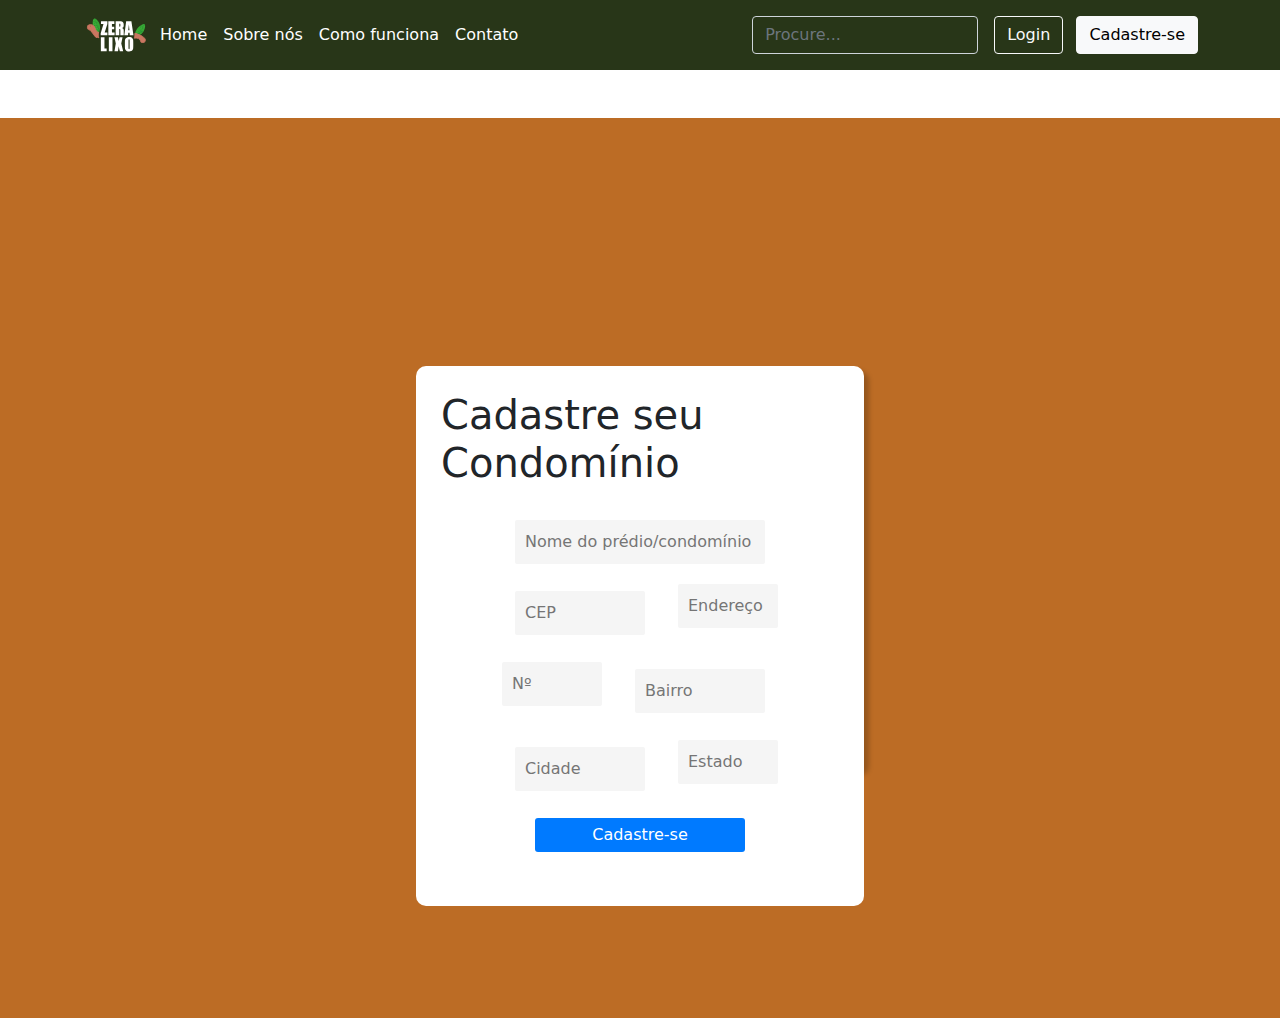
==== cadastro-teste/cadastro_cond.html @ 46ec0346 "teste" ====
<!DOCTYPE html>
<html lang="pt-br">

<head>
  <meta charset="UTF-8">
  <meta http-equiv="X-UA-Compatible" content="IE=edge">
  <meta name="viewport" content="width=device-width, initial-scale=1.0">
  <!--CSS only-->
  <link rel="stylesheet" href="css/bootstrap.min.css">
  
  <title>Document</title>
</head>

<body>
  <!--Header-->
  <header class="mb-5" class="p-3 text-white" style="background-color:#283618;">
    <div class="container">
      <div class="d-flex flex-wrap align-items-center justify-content-center justify-content-lg-start">
        <a href="/" class="d-flex align-items-center mb-2 mb-lg-0 text-white text-decoration-none">
          <object data="ZERALIXO LOGO (1).svg" width="70" height="70" viewBox="0 0 50 50" fill="none"> </object>
        </a>

        <ul class="nav col-12 col-lg-auto me-lg-auto mb-2 justify-content-center mb-md-0">
          <li><a href="#" class="nav-link px-2 text-white">Home</a></li>
          <li><a href="#" class="nav-link px-2 text-white">Sobre nós</a></li>
          <li><a href="#" class="nav-link px-2 text-white">Como funciona</a></li>
          <li><a href="#" class="nav-link px-2 text-white">Contato</a></li>
        </ul>

        <form class="col-12 col-lg-auto mb-3 mb-lg-0 me-lg-3" role="search">
          <input type="search" class="form-control form-control-dark text-white" style="background-color:#283618 ;"
            placeholder="Procure..." aria-label="Search">
        </form>

        <div class="text-end">
          <button type="button" class="btn btn-outline-light me-2">Login</button>
          <button type="button" class="btn btn-light">Cadastre-se</button>
        </div>
      </div>
    </div>
  </header>
  <div class="containerrr">
     <div class="containerr">
    <div class="form">
        <form>
            <div class="formheader">
                    <h1>Cadastre seu Condomínio</h1>
            </div>
            <div class="inputgroup">
                <div class="inputbox">  
                    <input type="text" id="firstname" name="firstname" placeholder="Nome do prédio/condomínio" required>
                </div>
                <div class="inputbx">
                    <div class="btn">  
                        <input type="text" id="cep" name="cep" placeholder="CEP" required>
                    </div>
                    <div class="inp">  
                        <input type="text" id="endereco" name="endereco" placeholder="Endereço" required>
                    </div>
                </div>
                <div class="input">        
                    <div class="btn">  
                        <input type="text" id="bairro" name="bairro" placeholder="Bairro" required>
                    </div>
                    <div class="inp">  
                        <input type="text" id="number" name="number" placeholder="Nº" required>
                    </div>
                </div>
                <div class="inputbx">    
                    <div class="btn">  
                        <input type="select" id="cidade" name="cidade" placeholder="Cidade" required>
                    </div>
                    <div class="inp">
                        <input type="text" id="estado" name="estado" placeholder="Estado">
                    </div>
                </div>
            </div>
        </form>
        <div class="cadastro-button">
            <button type="button" class="login-button-text">
                <a href="#">Cadastre-se</a>
            </button>
        </div>
    </div>
  </div>
</div>
  

  <!-- JS bundle with popper-->
  <script src="js/bootstrap.bundle.min.js"></script>

  
</body>

</html>
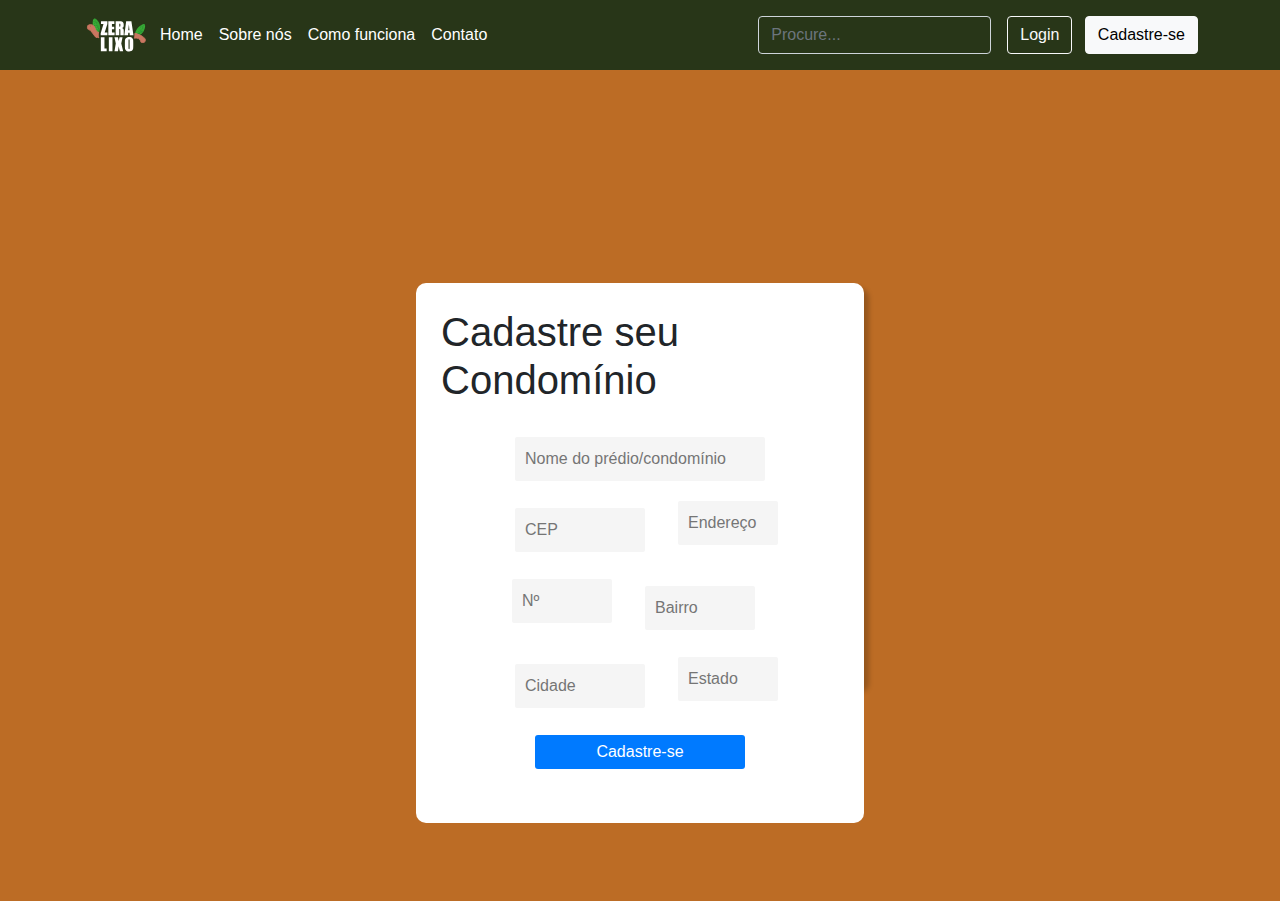
==== commit 02f9bb6a: "teste2" ====
--- a/cadastro-teste/cadastro_cond.html
+++ b/cadastro-teste/cadastro_cond.html
@@ -13,7 +13,7 @@
 
 <body>
   <!--Header-->
-  <header class="mb-5" class="p-3 text-white" style="background-color:#283618;">
+  <header class="mb-0" class="p-3 text-white" style="background-color:#283618;">
     <div class="container">
       <div class="d-flex flex-wrap align-items-center justify-content-center justify-content-lg-start">
         <a href="/" class="d-flex align-items-center mb-2 mb-lg-0 text-white text-decoration-none">
@@ -39,6 +39,8 @@
       </div>
     </div>
   </header>
+  <!--Header-->
+
   <div class="containerrr">
      <div class="containerr">
     <div class="form">
